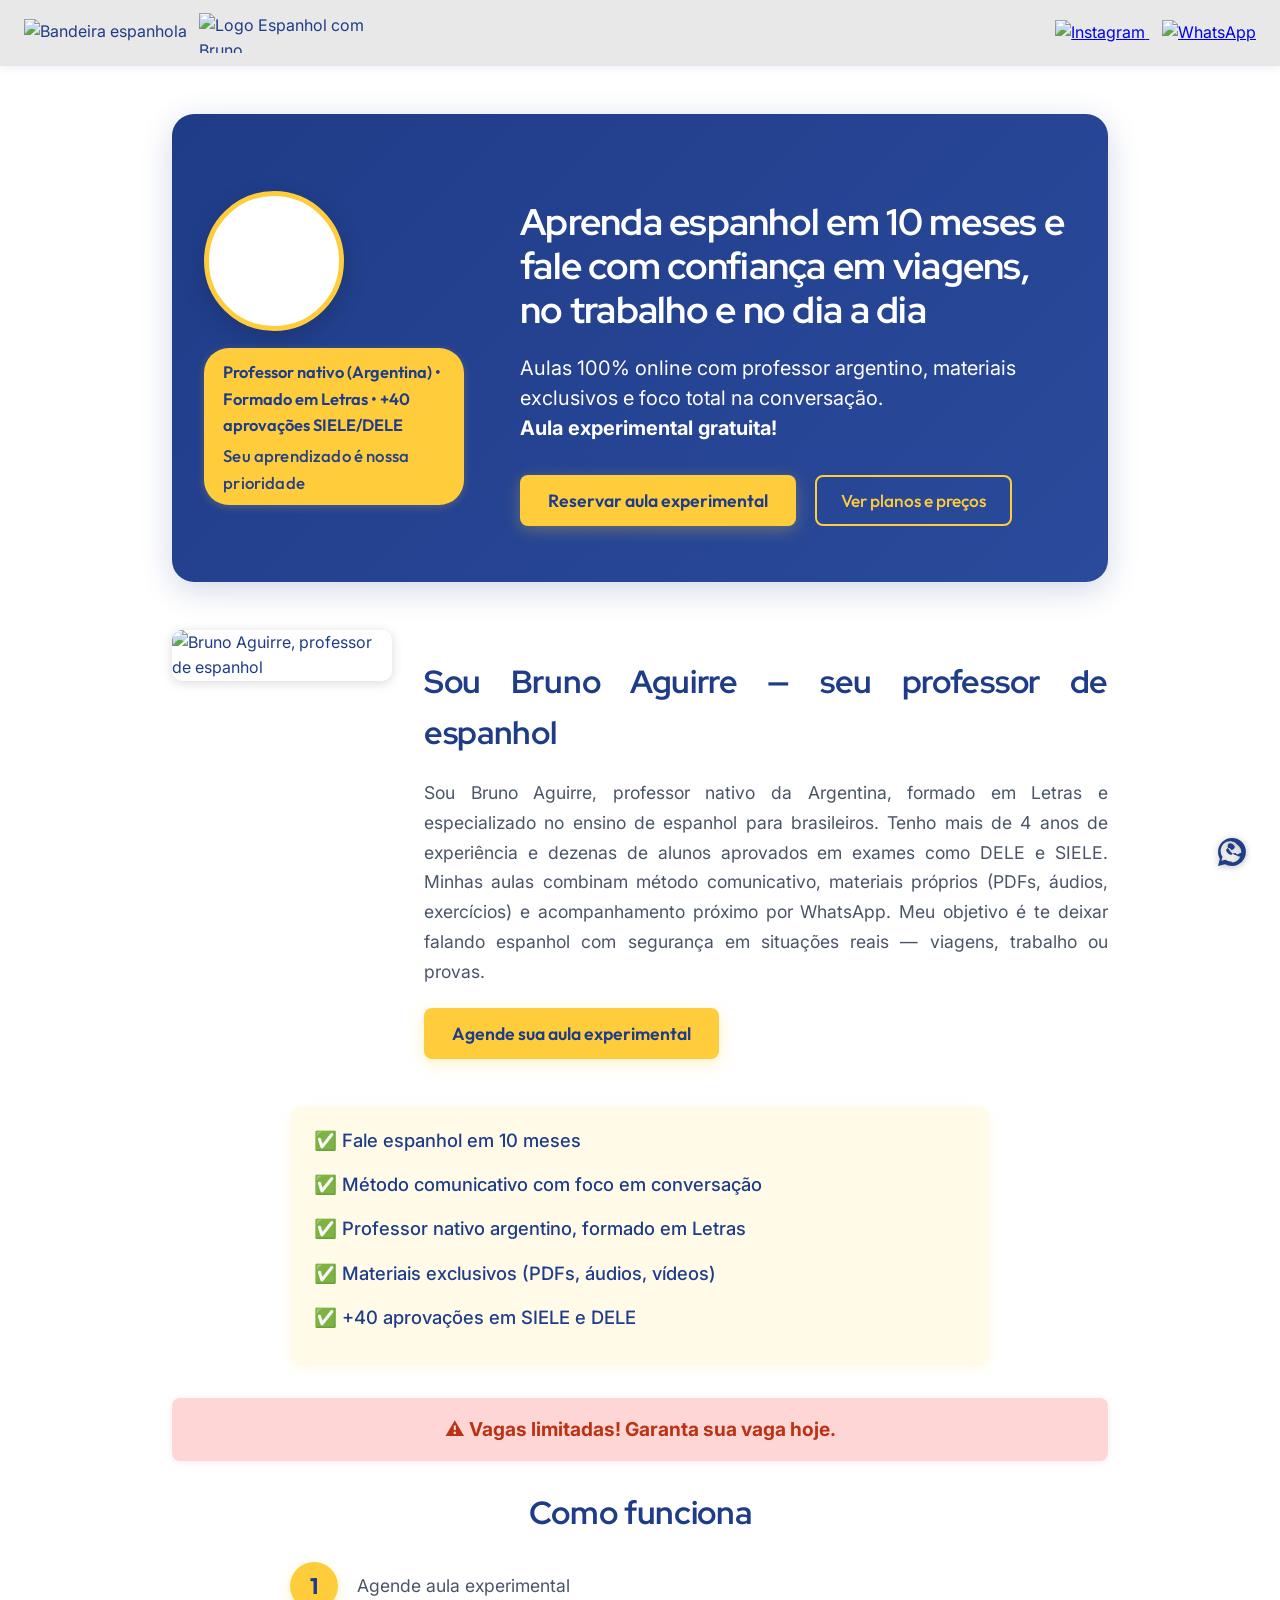
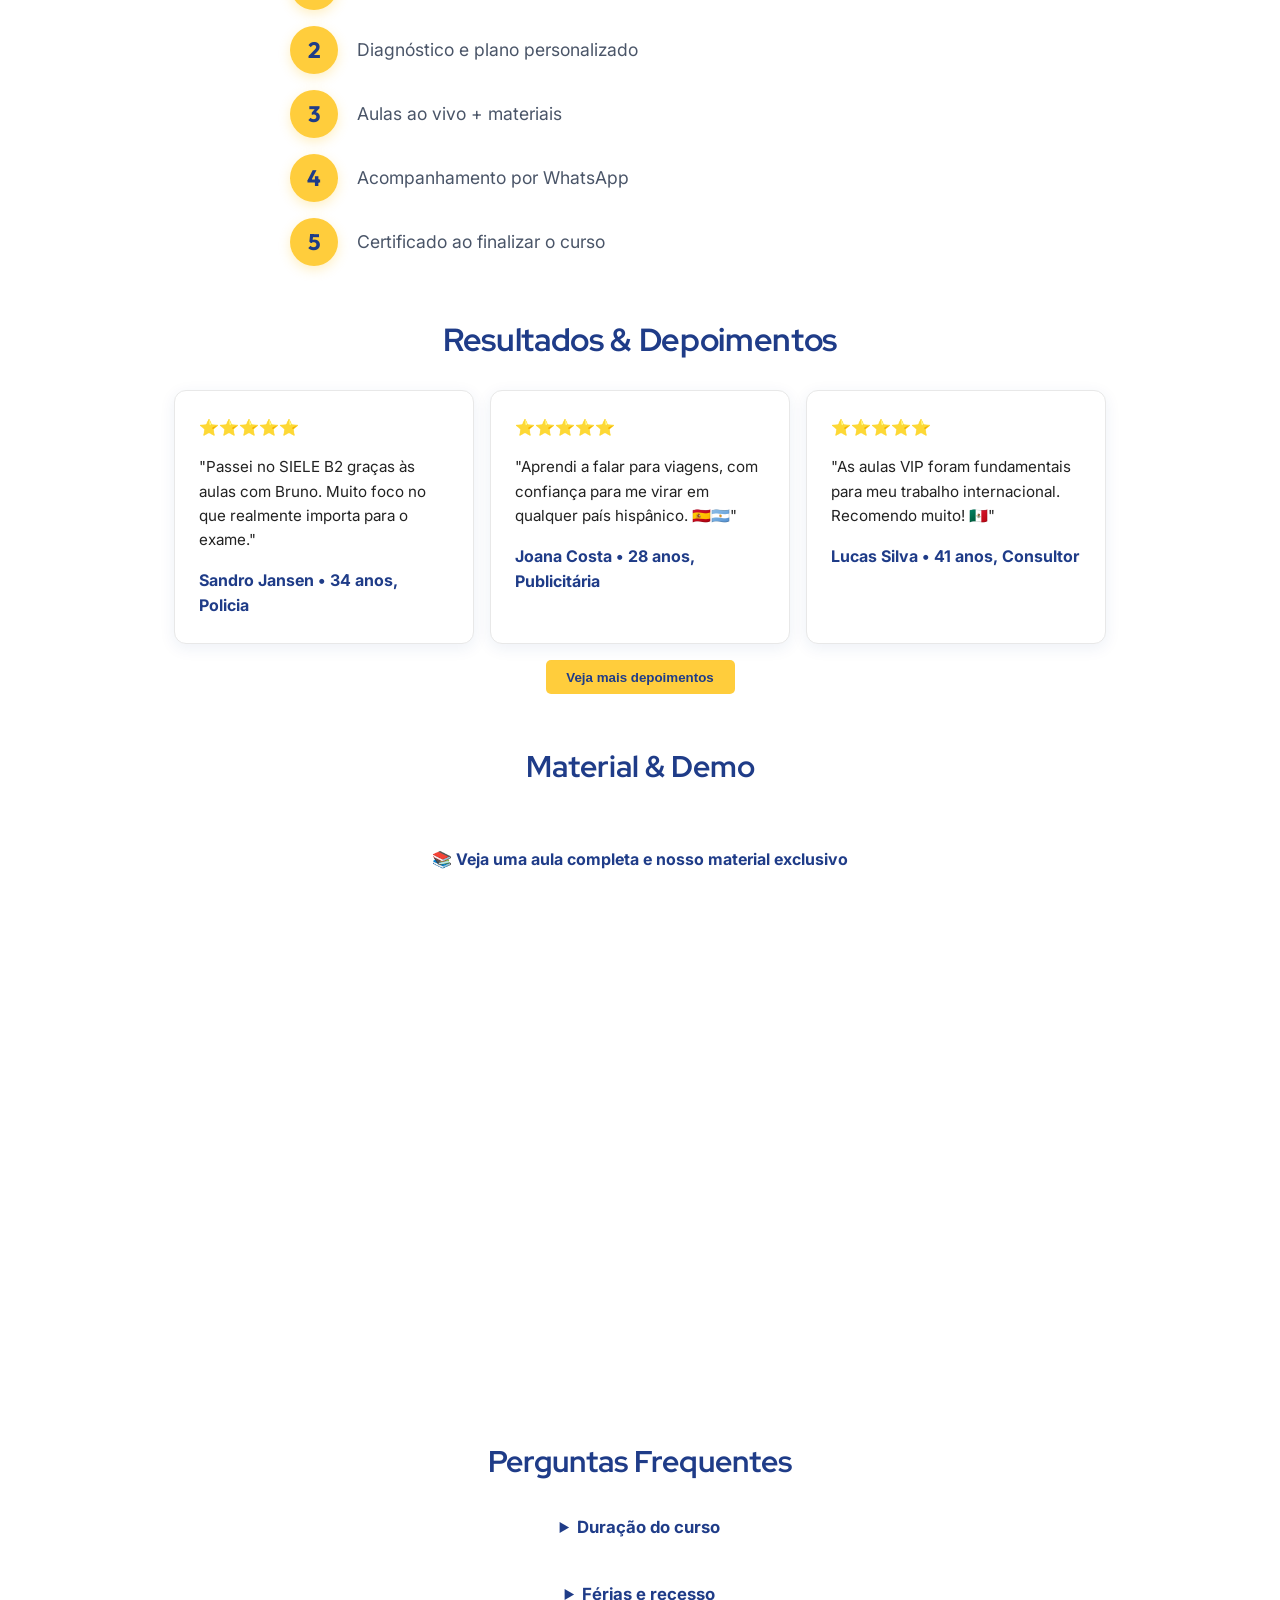
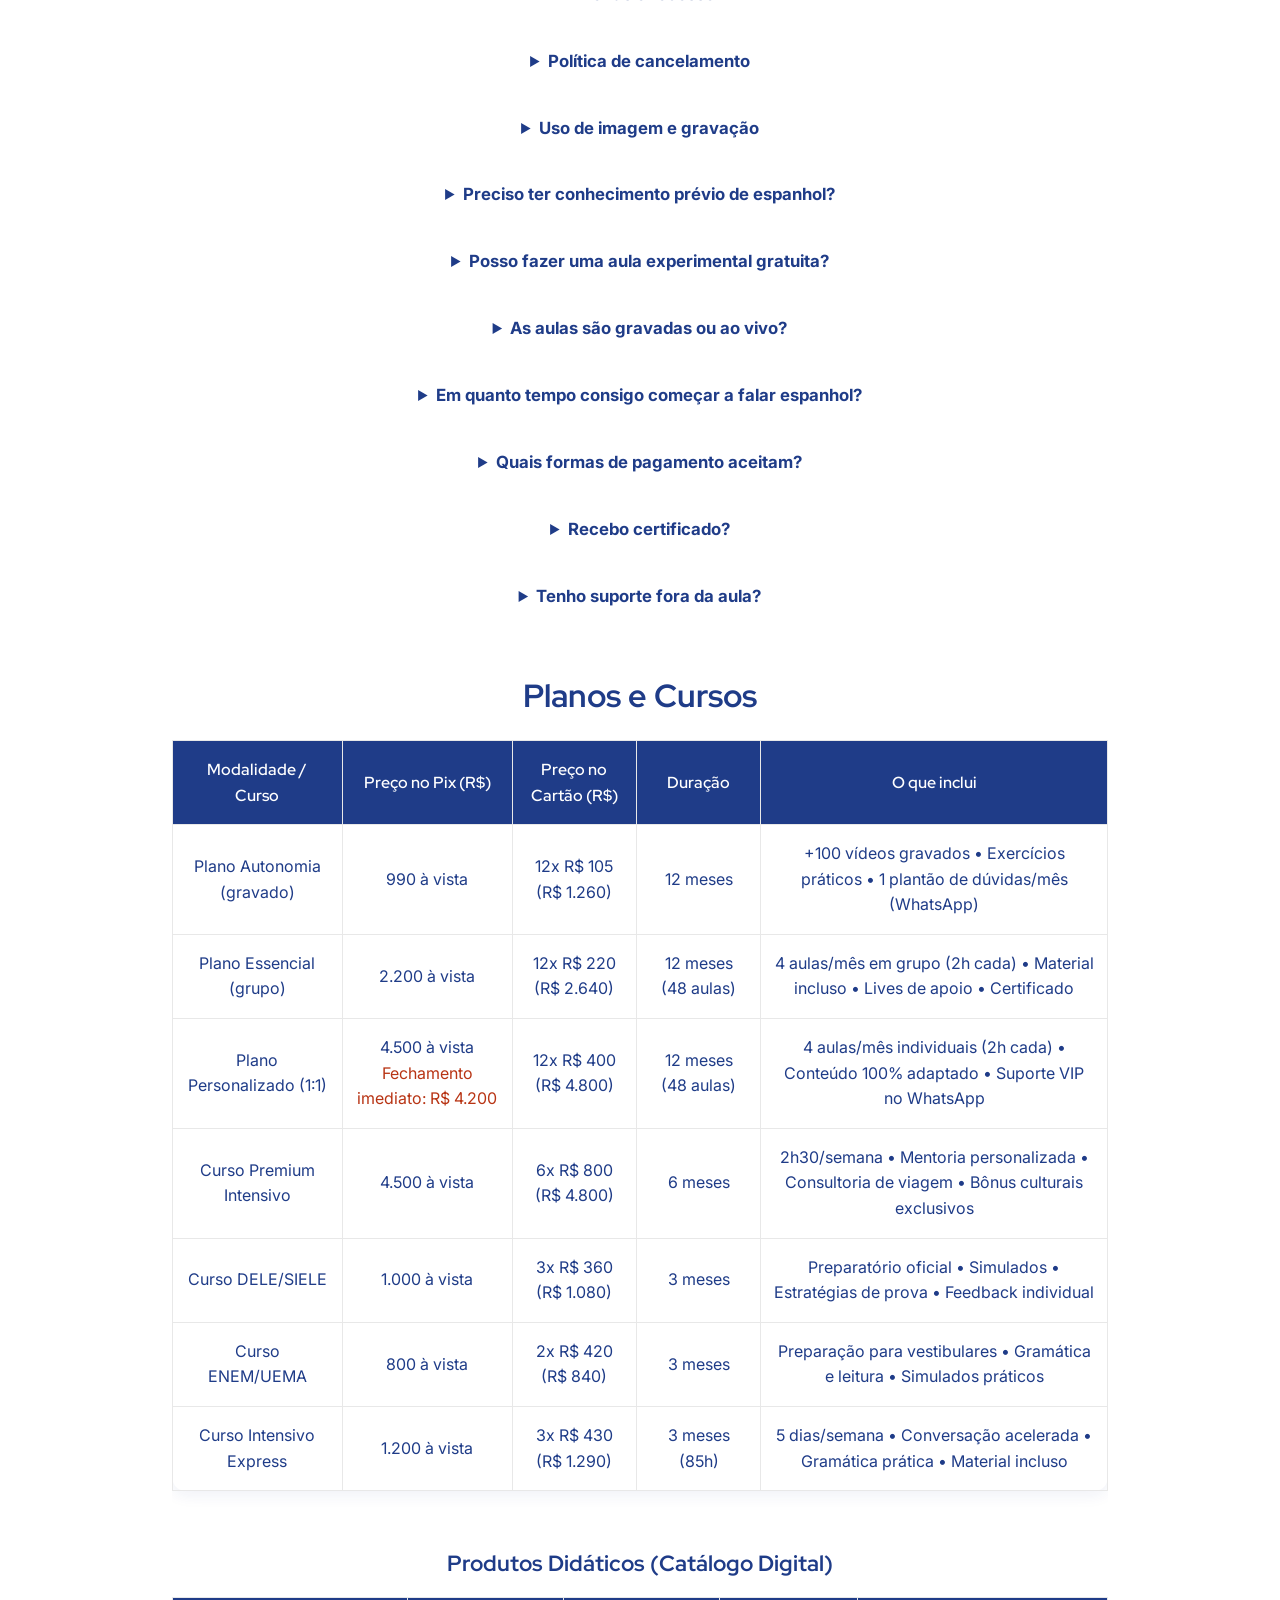
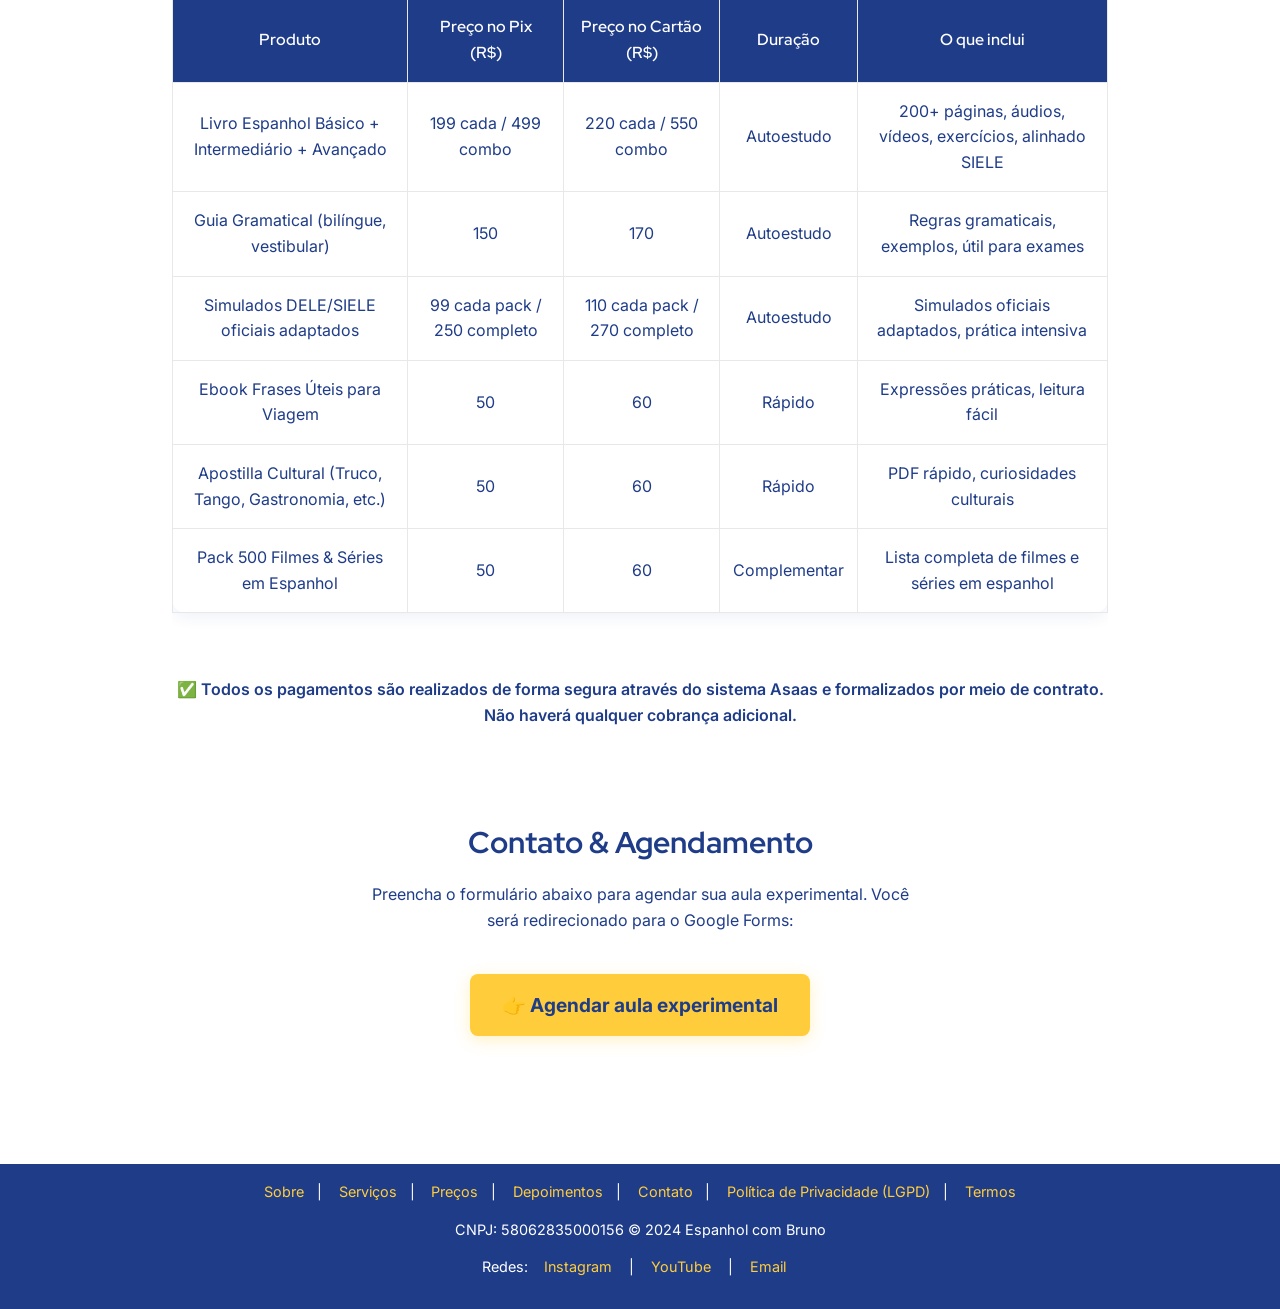
==== Index.html @ cc85b4d6 "Espanhol com Bruno site web" ====
<!DOCTYPE html>
<html lang="pt-BR">
<head>
<meta charset="UTF-8" />
<meta name="viewport" content="width=device-width, initial-scale=1" />
<meta name="description" content="Aulas de espanhol online com professor argentino. Cursos para viagens, trabalho e exames DELE/SIELE. Aula experimental gratuita. Reserve já!" />
<meta name="keywords" content="aulas de espanhol online, curso de espanhol para brasileiros, preparatório SIELE, professor nativo espanhol, aula de conversação espanhol" />
<title>Aulas de Espanhol Online | Espanhol com Bruno — Professor Nativo 🇦🇷</title>

<!-- Fonts: Red Hat Display para títulos, Inter para corpo (similar Avenir), Outfit para destacados -->
<link href="https://fonts.googleapis.com/css2?family=Red+Hat+Display:wght@400;500;600;700&family=Inter:wght@400;500;600;700&family=Outfit:wght@400;500;600;700&display=swap" rel="stylesheet" />

<style>
  /* Variables de colores - Identidad Visual */
  :root {
    --amarelo-dourado: #FFCD3C;
    --azul-profundo: #1F3C88;
    --branco: #FFFFFF;
    --cinza-suave: #E8E8E8;
    --cinza-texto: #4A5568;
  }
  /* Reset y base */
  *, *::before, *::after {
    box-sizing: border-box;
  }
  body {
    margin:0; 
    font-family: 'Inter', -apple-system, BlinkMacSystemFont, sans-serif; 
    background: var(--branco); 
    color: var(--azul-profundo);
    line-height: 1.6; 
    font-size: 16px;
    font-weight: 400;
  }

  header {
    background: var(--cinza-suave);
    display: flex;
    align-items: center;
    padding: 0.8rem 1.5rem;
    position: sticky;
    top: 0;
    z-index: 100;
    box-shadow: 0 2px 8px rgba(31, 60, 136, 0.08);
  }
  header .flag {
    height: 28px;
    margin-right: 0.75rem;
  }
  header .logo-container {
    display: flex;
    align-items: center;
    flex-grow: 1;
  }
  header .logo-image {
    height: 40px;
    width: auto;
    max-width: 200px;
  }
  header .logo-fallback {
    display: flex;
    align-items: center;
  }
  header .logo-text {
    font-family: 'Red Hat Display', sans-serif;
    font-weight: 700;
    font-size: 1.5rem;
    color: var(--azul-profundo);
    margin-left: 0.5rem;
  }
  header .yerba-icon {
    font-size: 1.8rem;
    color: var(--amarelo-dourado);
  }
  header .social-icons a {
    margin-left: 0.8rem;
  }
  header .social-icons .social-icon {
    width: 26px;
    height: 26px;
    vertical-align: middle;
  }

  main {
    max-width: 960px;
    margin: 0 auto;
    padding: 1rem .75rem 3rem;
  }

  /* Hero */
  .hero-flex {
  display: flex;
  align-items: center;
  justify-content: center;
  background: linear-gradient(135deg, #1F3C88 0%, #2A4A9B 100%);
  color: #fff;
  padding: 3.5rem 2rem;
  border-radius: 22px;
  max-width: 1100px;
  margin: 2rem auto 3rem auto;
  box-shadow: 0 8px 32px rgba(31, 60, 136, 0.2);
  gap: 3.5rem;
}
.hero-img {
  display: flex;
  flex-direction: column;
  align-items: flex-start;
  min-width: 180px;
}
.profile-pic {
  width: 140px;
  height: 140px;
  border-radius: 50%;
  border: 5px solid #FFCD3C;
  object-fit: cover;
  background: #fff;
  margin-bottom: 1.1rem;
  box-shadow: 0 8px 24px rgba(0,0,0,0.15);
}
.badge.left-badge {
  align-self: flex-start;
  background: #FFCD3C;
  color: #1F3C88;
  font-family: 'Outfit', sans-serif;
  font-weight: 600;
  padding: 0.7rem 1.2rem 0.5rem 1.2rem;
  border-radius: 25px;
  font-size: 1.03rem;
  margin-top: 0;
  box-shadow: 0 2px 8px rgba(255,205,60,0.22);
  text-align: left;
  min-width: 220px;
  max-width: 260px;
}
.slogan {
  color: #1F3C88;
  font-family: 'Outfit', sans-serif;
  font-size: 1.05rem;
  font-weight: 500;
  margin-top: 0.25em;
  letter-spacing: 0.01em;
  opacity: 0.97;
}
.hero-content {
  flex: 1;
  min-width: 280px;
  max-width: 650px;
  text-align: left;
}
.hero-content h1 {
  font-family: 'Red Hat Display', sans-serif;
  font-weight: 700;
  font-size: 2.3rem;
  margin-bottom: 1.2rem;
  line-height: 1.2;
  letter-spacing: -0.02em;
}
.hero-content p {
  font-family: 'Inter', sans-serif;
  font-size: 1.25rem;
  margin-bottom: 2rem;
  line-height: 1.5;
  font-weight: 400;
}
.hero-buttons {
  display: flex;
  gap: 1.2rem;
  flex-wrap: wrap;
}
@media (max-width: 850px) {
  .hero-flex {
    flex-direction: column;
    padding: 2.2rem 1rem;
    gap: 2rem;
    text-align: center;
  }
  .hero-img {
    align-items: center;
    min-width: 0;
    margin-bottom: 1.2rem;
  }
  .badge.left-badge {
    text-align: center;
    min-width: 0;
    max-width: 100%;
  }
  .hero-content {
    text-align: center;
    max-width: 100%;
  }
  .hero-buttons {
    justify-content: center;
  }
}


  /* Sobre */
 .about-section {
  margin-bottom: 3rem;
}
.about-flex {
  display: flex;
  align-items: flex-start;
  gap: 2rem;
}
.about-image {
  width: 220px;
  border-radius: 10px;
  box-shadow: 0 2px 12px rgba(0,0,0,0.15);
  flex-shrink: 0;
}
.about-text {
  text-align: justify;
  max-width: 700px;
}
.about-text h2 {
  font-family: 'Red Hat Display', sans-serif;
  font-weight: 700;
  font-size: 2rem;
  margin-bottom: 1.2rem;
  color: #1F3C88; /* azul-profundo */
  letter-spacing: -0.01em;
}
.about-text p {
  font-family: 'Inter', sans-serif;
  font-size: 1.1rem;
  color: #4A5568; /* cinza-texto */
  line-height: 1.7;
  margin-bottom: 1.3rem;
}
.btn-primary {
  background: #FFCD3C; /* amarelo-dourado */
  color: #1F3C88;
  border: none;
  padding: 0.875rem 1.75rem;
  font-family: 'Outfit', sans-serif;
  font-weight: 600;
  font-size: 1.1rem;
  border-radius: 8px;
  cursor: pointer;
  transition: all 0.3s ease;
  text-decoration: none;
  display: inline-block;
  box-shadow: 0 4px 16px rgba(255, 205, 60, 0.3);
}
.btn-primary:hover {
  background: #E6B631;
  transform: translateY(-2px);
  box-shadow: 0 6px 20px rgba(255, 205, 60, 0.4);
}

/* Responsive: imagen arriba en móviles */
@media (max-width: 700px) {
  .about-flex {
    flex-direction: column;
    align-items: center;
  }
  .about-image {
    margin-bottom: 1.5rem;
  }
}

  /* Servicios */
  #services {
    margin-bottom: 3rem;
  }
  #services h2 {
    font-family: 'Red Hat Display', sans-serif;
    font-weight: 700;
    font-size: 2rem;
    margin-bottom: 2rem;
    color: var(--azul-profundo);
    text-align: center;
    letter-spacing: -0.01em;
  }

  .cards {
    display: grid;
    grid-template-columns: repeat(auto-fit,minmax(250px,1fr));
    gap: 1.8rem;
  }
  .card {
    background: var(--branco);
    border: 1px solid var(--cinza-suave);
    border-radius: 12px;
    padding: 1.5rem 1.25rem;
    box-shadow: 0 4px 16px rgba(31, 60, 136, 0.08);
    display: flex;
    flex-direction: column;
    justify-content: space-between;
    transition: all 0.3s ease;
  }
  .card:hover {
    transform: translateY(-4px);
    box-shadow: 0 8px 24px rgba(31, 60, 136, 0.12);
  }
  .card h3 {
    margin: 0 0 0.75rem 0;
    font-family: 'Red Hat Display', sans-serif;
    font-weight: 600;
    color: var(--azul-profundo);
    font-size: 1.25rem;
  }
  .card p {
    flex-grow: 1;
    font-family: 'Inter', sans-serif;
    font-size: 1rem;
    color: var(--cinza-texto);
    line-height: 1.6;
  }
  .card .price {
    font-family: 'Outfit', sans-serif;
    font-weight: 700;
    font-size: 1.3rem;
    margin: 1.2rem 0 1rem 0;
    color: var(--amarelo-dourado);
  }
  .card button {
    background: var(--azul-profundo);
    border: none;
    padding: 0.75rem 1rem;
    border-radius: 8px;
    color: var(--branco);
    cursor: pointer;
    font-family: 'Outfit', sans-serif;
    font-weight: 600;
    transition: all 0.3s ease;
  }
  .card button:hover {
    background: #2A4A9B;
    transform: translateY(-2px);
  }

  .card .icon {
    font-size: 3rem;
    margin-bottom: 1rem;
  }

  /* Planos & Preços */
  #prices {
    margin-bottom: 3rem;
  }
  #prices h2 {
    font-family: 'Red Hat Display', sans-serif;
    font-weight: 700;
    font-size: 2rem;
    margin-bottom: 1.5rem;
    color: var(--azul-profundo);
    text-align: center;
    letter-spacing: -0.01em;
  }
  table {
    width: 100%;
    border-collapse: collapse;
    margin-bottom: 1rem;
    text-align: center;
  }
  th, td {
    padding: 1rem 0.8rem;
    border: 1px solid var(--cinza-suave);
  }
  th {
    background-color: var(--azul-profundo);
    color: var(--branco);
    font-family: 'Red Hat Display', sans-serif;
    font-weight: 600;
  }
  .price-cta {
    background: var(--amarelo-dourado);
    color: var(--azul-profundo);
    border-radius: 8px;
    padding: 0.6rem 1.2rem;
    cursor: pointer;
    font-family: 'Outfit', sans-serif;
    font-weight: 600;
    transition: all 0.3s ease;
    border: none;
  }
  .price-cta:hover {
    background: #E6B631;
    transform: translateY(-2px);
  }
  .promo {
    margin-top: -1rem;
    color: #b83414;
    font-weight: 700;
    font-size: 1.1rem;
    text-align: center;
  }

  /* Processo */
  #process {
    margin-bottom: 3rem;
  }
  #process h2 {
    font-family: 'Red Hat Display', sans-serif;
    font-weight: 700;
    font-size: 2rem;
    margin-bottom: 1.5rem;
    color: var(--azul-profundo);
    text-align: center;
    letter-spacing: -0.01em;
  }
  .process-step {
    display: flex;
    align-items: center;
    max-width: 700px;
    margin: 1rem auto;
  }
  .process-step .icon {
    background: var(--amarelo-dourado);
    color: var(--azul-profundo);
    border-radius: 50%;
    width: 48px;
    height: 48px;
    font-family: 'Outfit', sans-serif;
    font-weight: 700;
    display: flex;
    justify-content: center;
    align-items: center;
    font-size: 1.4rem;
    margin-right: 1.2rem;
    box-shadow: 0 4px 12px rgba(255, 205, 60, 0.3);
  }
  .process-step p {
    font-family: 'Inter', sans-serif;
    font-size: 1.1rem;
    margin: 0;
    color: var(--cinza-texto);
    line-height: 1.6;
  }

  /* Depoimentos */
  #testimonials {
    margin-bottom: 3rem;
  }
  #testimonials h2 {
    font-family: 'Red Hat Display', sans-serif;
    font-weight: 700;
    font-size: 2rem;
    margin-bottom: 1.5rem;
    color: var(--azul-profundo);
    text-align: center;
    letter-spacing: -0.01em;
  }
  .testimonials-list {
    display: flex;
    flex-wrap: wrap;
    justify-content: center;
    gap: 16px;
  }
  .testimonial-card {
    background: var(--branco);
    border: 1px solid var(--cinza-suave);
    max-width: 300px;
    padding: 1.5rem;
    border-radius: 12px;
    box-shadow: 0 4px 16px rgba(31, 60, 136, 0.08);
    transition: all 0.3s ease;
  }
  .testimonial-card:hover {
    transform: translateY(-4px);
    box-shadow: 0 8px 24px rgba(31, 60, 136, 0.12);
  }
  .testimonial-card img {
    width: 60px;
    height: 60px;
    border-radius: 50%;
    object-fit: cover;
    margin-bottom: 0.6rem;
  }
  .testimonial-card p {
    font-size: 0.95rem;
    color: #222;
  }
  .testimonial-card .name {
    margin-top: 0.6rem;
    font-weight: 700;
    font-size: 1rem;
    color: var(--azul);
  }
  .testimonial-cta {
    text-align: center;
    margin-top: 1rem;
  }
  .testimonial-cta button {
    background: var(--amarelo-dourado);
    color: var(--azul);
    font-weight: 700;
    padding: 0.6rem 1.3rem;
    border: none;
    border-radius: 5px;
    cursor: pointer;
    
  }
  .testimonial-cta button:hover {
    background: rgba(255, 205, 60, 0.3);
  
  }

  /* Material & Demo */
  #material {
    margin-bottom: 3rem;
    text-align: center;
  }
  #material h2 {
    font-family: 'Red Hat Display', sans-serif;
    font-size: 1.9rem;
    margin-bottom: 1rem;
    color: var(--azul);
  }
  #material a {
    display: inline-block;
    margin-top: 0.5rem;
    color: var(--amarelo);
    font-weight: 700;
    text-decoration: none;
  }
  #material a:hover {
    text-decoration: underline;
  }

  /* FAQ */
  #faq {
    margin-bottom: 3rem;
  }
  #faq h2 {
    font-family: 'Red Hat Display', sans-serif;
    font-size: 1.9rem;
    margin-bottom: 1rem;
    color: var(--azul);
    text-align: center;
  }
  #faq details {
    margin-bottom: 1rem;
    border: 1px solid var(--cinza);
    padding: 0.75rem 1rem;
    border-radius: 5px;
    background: var(--branco);
  }
  #faq summary {
    font-weight: 700;
    cursor: pointer;
    font-size: 1.05rem;
  }
  #faq p {
    margin-top: 0.5rem;
  }

  /* Contato */
  #contact {
    max-width: 600px;
    margin: 0 auto 4rem;
    padding: 1rem;
    border: 1px solid var(--cinza);
    border-radius: 10px;
    background: var(--cinza);
  }
  #contact h2 {
    font-family: 'Red Hat Display', sans-serif;
    font-size: 1.9rem;
    margin-bottom: 1rem;
    color: var(--azul);
    text-align: center;
  }
  #contact form {
    display: flex;
    flex-direction: column;
  }
  #contact label {
    margin: 0.5rem 0 0.2rem;
    font-weight: 600;
  }
  #contact input, #contact select, #contact textarea {
    padding: 0.5rem;
    border-radius: 5px;
    border: 1px solid #999;
    font-size: 1rem;
  }
  #contact textarea {
    resize: vertical;
  }
  #contact button {
    margin: 1.2rem 0 0;
    background: var(--amarelo);
    color: var(--azul);
    border: none;
    padding: 0.75rem;
    font-weight: 700;
    font-size: 1.1rem;
    border-radius: 6px;
    cursor: pointer;
    transition: background 0.3s ease;
  }
  #contact button:hover {
    background: #e6b631;
  }
  /* Checkbox LGPD */
  .lgpd-consent {
    margin-top: 0.7rem;
    font-size: 0.85rem;
  }
  .lgpd-consent input {
    margin-right: 0.5rem;
  }
.btn-secondary {
  border-width: 2.5px;
  font-size: 1.08rem;
  background: transparent;
  border: 2px solid var(--amarelo-dourado);
  color: var(--amarelo-dourado);
  padding: 0.75rem 1.5rem;
  font-family: 'Outfit', sans-serif;
  font-weight: 500;
  border-radius: 8px;
  cursor: pointer;
  transition: all 0.3s ease;
  text-decoration: none;
  display: inline-block;
  box-shadow: none;
}

.btn-secondary:hover,
.btn-secondary:focus {
  background: var(--amarelo-dourado);
  color: var(--azul-profundo);
  transform: translateY(-2px);
}
  /* Footer */
  footer {
    background: var(--azul-profundo);
    color: var(--branco);
    padding: 1rem;
    text-align: center;
    font-size: 0.9rem;
  }
  footer a {
    color: var(--amarelo-dourado);
    margin: 0 0.8rem;
    text-decoration: none;
  }
  footer a:hover {
    text-decoration: underline;
  }

  /* WhatsApp flotante */
  .whatsapp-float {
    position: fixed;
    bottom: 20px;
    right: 20px;
    background: var(--amarelo);
    color: var(--azul);
    border-radius: 50%;
    width: 56px;
    height: 56px;
    display: flex;
    justify-content: center;
    align-items: center;
    font-size: 28px;
    filter: drop-shadow(0 1px 3px rgba(0,0,0,0.3));
    z-index: 999;
    cursor: pointer;
    transition: background 0.3s ease;
  }
  .whatsapp-float:hover {
    background: #e6b631;
  }

  /* Modal para precios */
  .modal-overlay {
    position: fixed;
    top:0; left:0;
    width: 100vw;
    height: 100vh;
    background: rgba(0,0,0,0.6);
    display: none;
    justify-content: center;
    align-items: center;
    z-index: 1000;
  }
  .modal {
    background: var(--branco);
    padding: 1.75rem 2rem;
    border-radius: 10px;
    max-width: 480px;
    max-height: 90vh;
    overflow-y: auto;
    box-shadow: 0 3px 15px rgba(0,0,0,0.3);
  }
  .modal h3 {
    margin-top: 0;
    color: var(--azul);
    font-family: 'Red Hat Display', sans-serif;
  }
  .modal table {
    margin-top: 1rem;
    width: 100%;
  }
  .modal-close {
    background: var(--azul);
    color: var(--branco);
    border: none;
    padding: 0.4rem 1rem;
    cursor: pointer;
    border-radius: 6px;
    font-weight: 600;
    margin-top: 1rem;
    float: right;
  }

  /* Responsive */
  @media (max-width: 768px) {
    .hero h1 {
      font-size: 1.8rem;
    }
    .hero p {
      font-size: 1rem;
    }
    .btn-primary, .btn-secondary {
      display: block;
      margin: 0.5rem auto;
      text-align: center;
    }
    header {
      flex-direction: column;
      text-align: center;
      padding: 1rem;
    }
    header .social-icons {
      margin-top: 0.5rem;
    }
  }

  @media (max-width: 600px) {
    .hero h1 {
      font-size: 1.7rem;
    }
    .cards {
      grid-template-columns: 1fr;
    }
    .process-step {
      flex-direction: column;
      align-items: flex-start;
    }
    .process-step .icon {
      margin-bottom: 0.4rem;
    }
  }
  .benefits {
  background: #FFFBE8;
  padding: 1.2rem 1.5rem;
  border-radius: 12px;
  margin: 2rem auto 2rem auto;
  max-width: 700px;
  box-shadow: 0 2px 12px rgba(255,205,60,0.13);
}
.benefits ul {
  list-style: none;
  padding: 0;
  margin: 0;
  font-size: 1.15rem;
  color: #1F3C88;
}
.benefits li {
  margin-bottom: 0.8em;
  font-weight: 500;
}
.promo-banner {
  background: #ffd6d6;
  color: #b83414;
  font-weight: bold;
  font-size: 1.2rem;
  border-radius: 8px;
  padding: 1rem 1.5rem;
  margin: 1.5rem 0;
  text-align: center;
  box-shadow: 0 2px 8px rgba(255,0,0,0.08);
}
</style>
</head>

<body>
<header>
  <img src="https://upload.wikimedia.org/wikipedia/en/9/9a/Flag_of_Spain.svg" alt="Bandeira espanhola" class="flag" />
  <div class="logo-container">
    <!-- LOGO CORREGIDO: sin onerror -->
    <img src="https://i.ibb.co/LXcZWm0K/2-removebg-preview-1.png" alt="Logo Espanhol com Bruno" class="logo-image" />
    <div class="logo-fallback" style="display: none;">
      <span class="yerba-icon">🧉</span>
      <div class="logo-text">Espanhol com Bruno</div>
    </div>
  </div>
  <nav class="social-icons" aria-label="Redes sociais">
    <a href="https://www.instagram.com/espanol.bruno" target="_blank" rel="noopener">
      <img src="https://cdn-icons-png.flaticon.com/512/174/174855.png" alt="Instagram" class="social-icon" />
    </a>
    <a href="https://wa.me/98986070648" target="_blank" rel="noopener">
      <img src="https://cdn-icons-png.flaticon.com/512/124/124034.png" alt="WhatsApp" class="social-icon" />
    </a>
  </nav>
</header>

  <main>
 <section class="hero-flex">
  <div class="hero-img">
    <img src="https://i.ibb.co/fYhQkTQ1/Dise-o-sin-t-tulo-1-1.png" alt="Professor argentino" class="profile-pic" />
    <div class="badge left-badge">
      Professor nativo (Argentina) • Formado em Letras • +40 aprovações SIELE/DELE
      <div class="slogan">Seu aprendizado é nossa prioridade</div>
    </div>
  </div>
  <div class="hero-content">
    <h1>Aprenda espanhol em 10 meses e fale com confiança em viagens, no trabalho e no dia a dia</h1>
    <p>Aulas 100% online com professor argentino, materiais exclusivos e foco total na conversação.<br><strong>Aula experimental gratuita!</strong></p>
    <div class="hero-buttons">
      <button class="btn-primary" onclick="location.href='#contact'">Reservar aula experimental</button>
      <button class="btn-secondary" onclick="location.href='#prices'">Ver planos e preços</button>
    </div>
  </div>
</section>

<section id="about" class="about-section">
  <div class="about-flex">
    <img src="https://i.ibb.co/vChSVySk/SNOW-20240229-123018-933.jpg" alt="Bruno Aguirre, professor de espanhol" class="about-image" />
    <div class="about-text">
      <h2>Sou Bruno Aguirre — seu professor de espanhol</h2>
      <p>
        Sou Bruno Aguirre, professor nativo da Argentina, formado em Letras e especializado no ensino de espanhol para brasileiros. Tenho mais de 4 anos de experiência e dezenas de alunos aprovados em exames como DELE e SIELE. Minhas aulas combinam método comunicativo, materiais próprios (PDFs, áudios, exercícios) e acompanhamento próximo por WhatsApp. Meu objetivo é te deixar falando espanhol com segurança em situações reais — viagens, trabalho ou provas.
      </p>
      <button class="btn-primary" onclick="location.href='#contact'">Agende sua aula experimental</button>
    </div>
  </div>
</section>

<section class="benefits">
  <ul>
    <li>✅ Fale espanhol em 10 meses</li>
    <li>✅ Método comunicativo com foco em conversação</li>
    <li>✅ Professor nativo argentino, formado em Letras</li>
    <li>✅ Materiais exclusivos (PDFs, áudios, vídeos)</li>
    <li>✅ +40 aprovações em SIELE e DELE</li>
  </ul>
</section>
<div class="promo-banner">
  ⚠️ Vagas limitadas! Garanta sua vaga hoje.
</div>
  

    <section id="process" aria-labelledby="process-title">
      <h2 id="process-title">Como funciona</h2>
      <div class="process-step"><div class="icon" aria-hidden="true">1</div><p>Agende aula experimental</p></div>
      <div class="process-step"><div class="icon" aria-hidden="true">2</div><p>Diagnóstico e plano personalizado</p></div>
      <div class="process-step"><div class="icon" aria-hidden="true">3</div><p>Aulas ao vivo + materiais</p></div>
      <div class="process-step"><div class="icon" aria-hidden="true">4</div><p>Acompanhamento por WhatsApp</p></div>
      <div class="process-step"><div class="icon" aria-hidden="true">5</div><p>Certificado ao finalizar o curso</p></div>
    </section>

    <section id="testimonials" aria-labelledby="testimonials-title">
      <h2 id="testimonials-title">Resultados & Depoimentos</h2>
      <div class="testimonials-list">
        <article class="testimonial-card" role="region" aria-label="Depoimento de Sandro Jansen">
          <img src="https://randomuser.me/api/portraits/men/45.jpg" alt="Foto de Sandro Jansen" onerror="this.style.display='none';" />
          <div style="color: #FFD700; margin-bottom: 0.5rem;">⭐⭐⭐⭐⭐</div>
          <p>"Passei no SIELE B2 graças às aulas com Bruno. Muito foco no que realmente importa para o exame."</p>
          <div class="name">Sandro Jansen • 34 anos, Policia</div>
        </article>
        <article class="testimonial-card" role="region" aria-label="Depoimento de Joana Costa">
          <img src="https://randomuser.me/api/portraits/women/55.jpg" alt="Foto de Joana Costa" onerror="this.style.display='none';" />
          <div style="color: #FFD700; margin-bottom: 0.5rem;">⭐⭐⭐⭐⭐</div>
          <p>"Aprendi a falar para viagens, com confiança para me virar em qualquer país hispânico. 🇪🇸🇦🇷"</p>
          <div class="name">Joana Costa • 28 anos, Publicitária</div>
        </article>
        <article class="testimonial-card" role="region" aria-label="Depoimento de Lucas Silva">
          <img src="https://randomuser.me/api/portraits/men/72.jpg" alt="Foto de Lucas Silva" onerror="this.style.display='none';" />
          <div style="color: #FFD700; margin-bottom: 0.5rem;">⭐⭐⭐⭐⭐</div>
          <p>"As aulas VIP foram fundamentais para meu trabalho internacional. Recomendo muito! 🇲🇽"</p>
          <div class="name">Lucas Silva • 41 anos, Consultor</div>
        </article>
      </div>
      <div class="testimonial-cta">
      <button onclick="window.open('https://www.instagram.com/stories/highlights/18427523725017133/', '_blank')">
  Veja mais depoimentos
</button>
      </div>
    </section>

    <section id="material" aria-labelledby="material-title">
      <h2 id="material-title">Material & Demo</h2>
      <div style="background: var(--cinza); padding: 1rem; border-radius: 8px; margin: 1rem 0; display: inline-block;">
        <a href="https://www.flipbookpdf.net/web/site/a26362bd20009a4a7e08450fec57f21b150b0d9b202509.pdf.html#page/1" style="color: var(--azul); font-weight: 700; text-decoration: none;">
          📚 Veja uma aula completa e nosso material exclusivo
        </a>
      </div>
      <div class="demo-flipbook">
  <iframe 
    src="https://www.flipbookpdf.net/web/site/a26362bd20009a4a7e08450fec57f21b150b0d9b202509.pdf.html"
    width="100%" 
    height="500" 
    frameborder="0" 
    allowfullscreen>
  </iframe>
</div>

    <section id="faq" aria-labelledby="faq-title">
      <h2 id="faq-title">Perguntas Frequentes</h2>
      <details>
        <summary>Duração do curso</summary>
        <p>Cada nível (A1→A2, B1→B2, etc.) tem cerca de 85 horas-aula; ritmo comum: 2h/semana → cerca de 10 meses por nível.</p>
      </details>
      <details>
        <summary>Férias e recesso</summary>
        <p>Sem aulas de 10/12 a 16/01 e recesso na segunda semana de julho.</p>
      </details>
      <details>
        <summary>Política de cancelamento</summary>
        <p>Avise com 24h para reprogramar; faltas sem aviso contam como aula dada.</p>
      </details>
      <details>
        <summary>Uso de imagem e gravação</summary>
        <p>Não gravamos aulas sem seu consentimento; caso autorizem, pedimos autorização prévia.</p>
      </details>
        <details>
    <summary>Preciso ter conhecimento prévio de espanhol?</summary>
    <p>Não! As aulas começam do nível zero, mas se você já tiver algum conhecimento, fazemos um diagnóstico e adaptamos o plano para você.</p>
  </details>
  <details>
    <summary>Posso fazer uma aula experimental gratuita?</summary>
    <p>Sim! Você pode agendar sua primeira aula sem custo para conhecer a metodologia e já praticar comigo.</p>
  </details>
  <details>
    <summary>As aulas são gravadas ou ao vivo?</summary>
    <p>São 100% ao vivo, pela internet (Zoom ou Google Meet). Também forneço materiais em PDF, áudios e exercícios para revisar fora das aulas.</p>
  </details>
  <details>
    <summary>Em quanto tempo consigo começar a falar espanhol?</summary>
    <p>Meus alunos normalmente já conseguem se comunicar em situações simples (viagem, apresentações básicas) entre 2 e 3 meses de aula.</p>
  </details>
  <details>
    <summary>Quais formas de pagamento aceitam?</summary>
    <p>Você pode pagar via cartão de crédito, boleto ou PIX (pelo sistema seguro da Asaas).</p>
  </details>
  <details>
    <summary>Recebo certificado?</summary>
    <p>Sim, ofereço certificado digital de conclusão validado pelo MEC, válido como horas complementares em faculdades.</p>
  </details>
  <details>
    <summary>Tenho suporte fora da aula?</summary>
    <p>Sim! Você pode tirar dúvidas rápidas diretamente comigo via WhatsApp.</p>
  </details>
    </section>

     <section id="planos-cursos" style="margin-bottom:3rem;">
  <h2 style="text-align:center;font-family:'Red Hat Display',sans-serif;font-size:2rem;color:#1F3C88;margin-bottom:1.2rem;">
    Planos e Cursos
  </h2>
  <div style="overflow-x:auto;">
    <table style="width:100%;border-collapse:collapse;background:#fff;border-radius:14px;box-shadow:0 4px 16px rgba(31,60,136,0.07);margin-bottom:2rem;">
      <thead style="background:#1F3C88;color:#fff;">
        <tr>
          <th style="padding:1rem;">Modalidade / Curso</th>
          <th style="padding:1rem;">Preço no Pix (R$)</th>
          <th style="padding:1rem;">Preço no Cartão (R$)</th>
          <th style="padding:1rem;">Duração</th>
          <th style="padding:1rem;">O que inclui</th>
        </tr>
      </thead>
      <tbody>
        <tr>
          <td>Plano Autonomia (gravado)</td>
          <td>990 à vista</td>
          <td>12x R$ 105 (R$ 1.260)</td>
          <td>12 meses</td>
          <td>+100 vídeos gravados • Exercícios práticos • 1 plantão de dúvidas/mês (WhatsApp)</td>
        </tr>
        <tr>
          <td>Plano Essencial (grupo)</td>
          <td>2.200 à vista</td>
          <td>12x R$ 220 (R$ 2.640)</td>
          <td>12 meses (48 aulas)</td>
          <td>4 aulas/mês em grupo (2h cada) • Material incluso • Lives de apoio • Certificado</td>
        </tr>
        <tr>
          <td>Plano Personalizado (1:1)</td>
          <td>4.500 à vista<br><span style="color:#b83414;">Fechamento imediato: R$ 4.200</span></td>
          <td>12x R$ 400 (R$ 4.800)</td>
          <td>12 meses (48 aulas)</td>
          <td>4 aulas/mês individuais (2h cada) • Conteúdo 100% adaptado • Suporte VIP no WhatsApp</td>
        </tr>
        <tr>
          <td>Curso Premium Intensivo</td>
          <td>4.500 à vista</td>
          <td>6x R$ 800 (R$ 4.800)</td>
          <td>6 meses</td>
          <td>2h30/semana • Mentoria personalizada • Consultoria de viagem • Bônus culturais exclusivos</td>
        </tr>
        <tr>
          <td>Curso DELE/SIELE</td>
          <td>1.000 à vista</td>
          <td>3x R$ 360 (R$ 1.080)</td>
          <td>3 meses</td>
          <td>Preparatório oficial • Simulados • Estratégias de prova • Feedback individual</td>
        </tr>
        <tr>
          <td>Curso ENEM/UEMA</td>
          <td>800 à vista</td>
          <td>2x R$ 420 (R$ 840)</td>
          <td>3 meses</td>
          <td>Preparação para vestibulares • Gramática e leitura • Simulados práticos</td>
        </tr>
        <tr>
          <td>Curso Intensivo Express</td>
          <td>1.200 à vista</td>
          <td>3x R$ 430 (R$ 1.290)</td>
          <td>3 meses (85h)</td>
          <td>5 dias/semana • Conversação acelerada • Gramática prática • Material incluso</td>
        </tr>
      </tbody>
    </table>
  </div>

  <h3 style="font-family:'Red Hat Display',sans-serif;font-size:1.4rem;color:#1F3C88;margin-bottom:1rem;text-align:center;">
    Produtos Didáticos (Catálogo Digital)
  </h3>
  <div style="overflow-x:auto;">
    <table style="width:100%;border-collapse:collapse;background:#fff;border-radius:14px;box-shadow:0 4px 16px rgba(31,60,136,0.07);">
      <thead style="background:#1F3C88;color:#fff;">
        <tr>
          <th style="padding:1rem;">Produto</th>
          <th style="padding:1rem;">Preço no Pix (R$)</th>
          <th style="padding:1rem;">Preço no Cartão (R$)</th>
          <th style="padding:1rem;">Duração</th>
          <th style="padding:1rem;">O que inclui</th>
        </tr>
      </thead>
      <tbody>
        <tr>
          <td>Livro Espanhol Básico + Intermediário + Avançado</td>
          <td>199 cada / 499 combo</td>
          <td>220 cada / 550 combo</td>
          <td>Autoestudo</td>
          <td>200+ páginas, áudios, vídeos, exercícios, alinhado SIELE</td>
        </tr>
        <tr>
          <td>Guia Gramatical (bilíngue, vestibular)</td>
          <td>150</td>
          <td>170</td>
          <td>Autoestudo</td>
          <td>Regras gramaticais, exemplos, útil para exames</td>
        </tr>
        <tr>
          <td>Simulados DELE/SIELE oficiais adaptados</td>
          <td>99 cada pack / 250 completo</td>
          <td>110 cada pack / 270 completo</td>
          <td>Autoestudo</td>
          <td>Simulados oficiais adaptados, prática intensiva</td>
        </tr>
        <tr>
          <td>Ebook Frases Úteis para Viagem</td>
          <td>50</td>
          <td>60</td>
          <td>Rápido</td>
          <td>Expressões práticas, leitura fácil</td>
        </tr>
        <tr>
          <td>Apostilla Cultural (Truco, Tango, Gastronomia, etc.)</td>
          <td>50</td>
          <td>60</td>
          <td>Rápido</td>
          <td>PDF rápido, curiosidades culturais</td>
        </tr>
        <tr>
          <td>Pack 500 Filmes & Séries em Espanhol</td>
          <td>50</td>
          <td>60</td>
          <td>Complementar</td>
          <td>Lista completa de filmes e séries em espanhol</td>
        </tr>
      </tbody>
    </table>
  </div>
</section>
      <div style="text-align: center; margin-top: 1rem; color: var(--azul); font-weight: 600;">
        ✅ Todos os pagamentos são realizados de forma segura através do sistema Asaas e formalizados por meio de contrato. Não haverá qualquer cobrança adicional.
      </div>
    </section>

   <section id="contact" aria-labelledby="contact-title">
  <h2 id="contact-title">Contato & Agendamento</h2>
  <div style="max-width:600px;margin:0 auto;text-align:center;">
    <p>Preencha o formulário abaixo para agendar sua aula experimental. Você será redirecionado para o Google Forms:</p>
    <a href="https://docs.google.com/forms/d/e/1FAIpQLSd4casXEppQRS6pHih8AjZGqTAKcHvMWAxSVI7QBt0UKMfVvA/viewform?usp=dialog" 
       target="_blank" rel="noopener" 
       style="display:inline-block;background:#FFCD3C;color:#1F3C88;font-weight:700;padding:1rem 2rem;border-radius:8px;text-decoration:none;font-size:1.2rem;box-shadow:0 4px 16px rgba(255,205,60,0.3);margin-top:1.5rem;">
      👉 Agendar aula experimental
    </a>
  </div>
</section>
  </main>

  <!-- Footer -->
  <footer>
    <nav aria-label="Links do rodapé">
      <a href="#about">Sobre</a>|
      <a href="#services">Serviços</a>|
      <a href="#prices">Preços</a>|
      <a href="#testimonials">Depoimentos</a>|
      <a href="#contact">Contato</a>|
      <a href="#">Política de Privacidade (LGPD)</a>|
      <a href="#">Termos</a>
    </nav>
    <p>CNPJ: 58062835000156 © 2024 Espanhol com Bruno</p>
    <p>
      Redes: 
      <a href="https://www.instagram.com/espanol.bruno" target="_blank" rel="noopener">Instagram</a> | 
      <a href="https://www.youtube.com/@EspanholcomBrunoYT" target="_blank" rel="noopener">YouTube</a> | 
      <a href="mailto:brunoensaoluis@gmail.com">Email</a>
    </p>
  </footer>

  <!-- WhatsApp flotante -->
  <a href="https://wa.me/98986070648" target="_blank" rel="noopener" class="whatsapp-float" aria-label="Chat WhatsApp">
    <svg xmlns="http://www.w3.org/2000/svg" fill="currentColor" viewBox="0 0 24 24" width="28" height="28">
      <path d="M20.52 3.486A11.942 11.942 0 0012.03 0c-6.627 0-12 5.373-12 12 0 2.12.554 4.096 1.606 5.841L0 24l5.957-1.555a11.953 11.953 0 005.927 1.547c6.627 0 12-5.373 12-12a11.97 11.97 0 00-3.364-8.506zm-8.48 16.798c-1.85 0-3.646-.5-5.217-1.447l-.37-.223-3.54.922.95-3.46-.236-.377a8.51 8.51 0 011.391-10.93 8.337 8.337 0 0111.803 1.176 8.446 8.446 0 01-5.28 14.96zm4.422-6.096l-1.248-1.18c-.165-.16-.395-.235-.604-.202a133.38 133.38 0 00-1.87.39c-.118.03-.253.108-.37.276-.108.144-.253.37-.452.645-.185.25-.38.36-.534.336l-.93-.174a5.38 5.38 0 01-2.086-1.34 8.095 8.095 0 01-1.338-2.059c-.223-.445 0-.79.115-.928l.86-1.04c.15-.198.264-.252.436-.255l1.234-.01c.178 0 .392.066.597.295l1.042 1.078c.182.189.353.26.554.239a3.39 3.39 0 001.966-1.252c.365-.454.546-.977.533-1.555-.01-.545-.469-1.29-2.23-2.5-.613-.389-1.08-.517-1.55-.52-.445-.005-.9.11-1.297.337-.423.25-1.022.965-1.022 2.364 0 1.397 1.182 2.855 1.348 3.055.166.198 2.328 3.56 5.77 4.688.803.344 1.424.544 1.913.698a4.959 4.959 0 002.327.176c.71-.163 2.22-.907 2.534-1.786.315-.885.315-1.644.22-1.785-.099-.143-.354-.229-.74-.4z"/>
    </svg>
  </a>

  <!-- Modal precios -->
  <div class="modal-overlay" id="modalPrecos" aria-hidden="true" role="dialog" aria-modal="true" aria-labelledby="modalPrecosTitle">
    <div class="modal">
      <h3 id="modalPrecosTitle">Planos e preços detalhados</h3>
      <table role="table">
        <thead>
          <tr>
            <th>Plano</th>
            <th>Mensal</th>
            <th>Pacote Completo</th>
          </tr>
        </thead>
        <tbody>
          <tr>
            <td><strong>Essencial</strong><br><small>Grupo • 10 meses</small></td>
            <td>R$ 220/mês</td>
            <td><strong>R$ 2.000 à vista</strong><br><small>ou 10x R$ 210</small></td>
          </tr>
          <tr>
            <td><strong>Premium</strong><br><small>Individual • 10 meses</small></td>
            <td>R$ 650/mês</td>
            <td><strong>R$ 5.850 à vista</strong><br><small>ou 10x R$ 620</small></td>
          </tr>
          <tr>
            <td><strong>Intensivo</strong><br><small>2 meses • 85h</small></td>
            <td>-</td>
            <td><strong>R$ 1.500</strong><br><small>ou 2x R$ 800</small></td>
          </tr>
        </tbody>
      </table>
      <div style="background: #f0f8ff; padding: 1rem; border-radius: 6px; margin-top: 1rem; text-align: center;">
        <strong>💰 Economia de até R$ 650 no pacote completo!</strong><br>
        <small>Garante sua vaga e não precisa renovar mensalmente</small>
      </div>
      <button class="modal-close" aria-label="Fechar modal">Fechar</button>
    </div>
  </div>

  <script>
    // Smooth scrolling for anchor links
    document.querySelectorAll('a[href^="#"]').forEach(anchor => {
      anchor.addEventListener('click', function (e) {
        e.preventDefault();
        const target = document.querySelector(this.getAttribute('href'));
        if (target) {
          target.scrollIntoView({
            behavior: 'smooth',
            block: 'start'
          });
        }
      });
    });

    // Add animation on scroll
    const observerOptions = {
      threshold: 0.1,
      rootMargin: '0px 0px -50px 0px'
    };

    const observer = new IntersectionObserver((entries) => {
      entries.forEach(entry => {
        if (entry.isIntersecting) {
          entry.target.style.opacity = '1';
          entry.target.style.transform = 'translateY(0)';
        }
      });
    }, observerOptions);

    // Observe cards and testimonials
    document.querySelectorAll('.card, .testimonial-card, .process-step').forEach(el => {
      el.style.opacity = '0';
      el.style.transform = 'translateY(20px)';
      el.style.transition = 'opacity 0.6s ease, transform 0.6s ease';
      observer.observe(el);
    });

    // Modal precios toggle
    const btnVerPrecos = document.getElementById('btnVerPrecos');
    const modalPrecos = document.getElementById('modalPrecos');
    const btnCloseModal = modalPrecos.querySelector('.modal-close');

    btnVerPrecos.addEventListener('click', () => {
      modalPrecos.style.display = 'flex';
      modalPrecos.setAttribute('aria-hidden', 'false');
      btnCloseModal.focus();
    });
    btnCloseModal.addEventListener('click', () => {
      modalPrecos.style.display = 'none';
      modalPrecos.setAttribute('aria-hidden', 'true');
      btnVerPrecos.focus();
    });
    // Cerrar modal con Escape
    window.addEventListener('keydown', (e) => {
      if(e.key === 'Escape' && modalPrecos.style.display === 'flex') {
        modalPrecos.style.display = 'none';
        modalPrecos.setAttribute('aria-hidden', 'true');
        btnVerPrecos.focus();
      }
    });

    // Enviar contato (demo)
    document.getElementById('contact-form').addEventListener('submit', (e) => {
      e.preventDefault();
      // Aquí conectar con backend o integración Asaas + WhatsApp via API/external
      alert('Obrigado pelo contato! Em breve responderemos via WhatsApp.');
      e.target.reset();
    });
  </script>
<script>(function(){function c(){var b=a.contentDocument||a.contentWindow.document;if(b){var d=b.createElement('script');d.innerHTML="window.__CF$cv$params={r:'97c7c90957f41cf5',t:'MTc1NzQzMjQzOS4wMDAwMDA='};var a=document.createElement('script');a.nonce='';a.src='/cdn-cgi/challenge-platform/scripts/jsd/main.js';document.getElementsByTagName('head')[0].appendChild(a);";b.getElementsByTagName('head')[0].appendChild(d)}}if(document.body){var a=document.createElement('iframe');a.height=1;a.width=1;a.style.position='absolute';a.style.top=0;a.style.left=0;a.style.border='none';a.style.visibility='hidden';document.body.appendChild(a);if('loading'!==document.readyState)c();else if(window.addEventListener)document.addEventListener('DOMContentLoaded',c);else{var e=document.onreadystatechange||function(){};document.onreadystatechange=function(b){e(b);'loading'!==document.readyState&&(document.onreadystatechange=e,c())}}}})();</script></body>
</html>
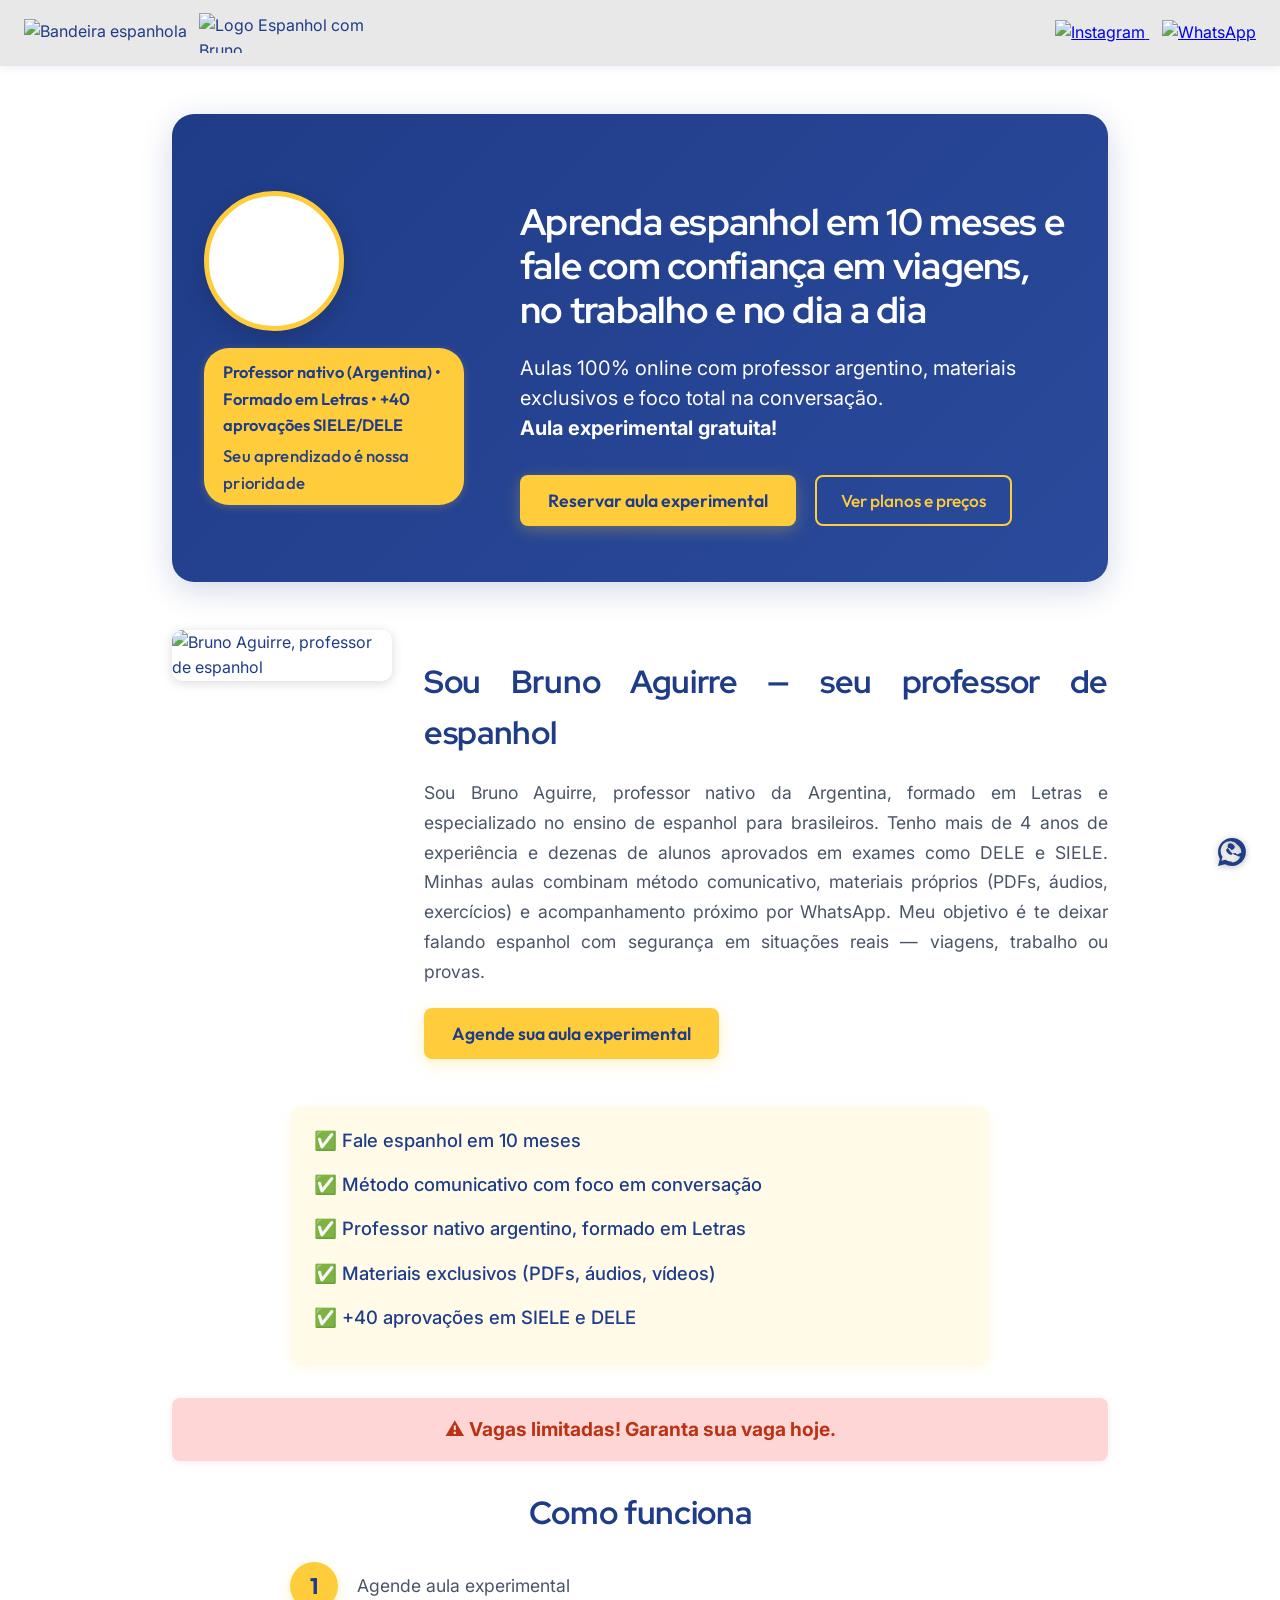
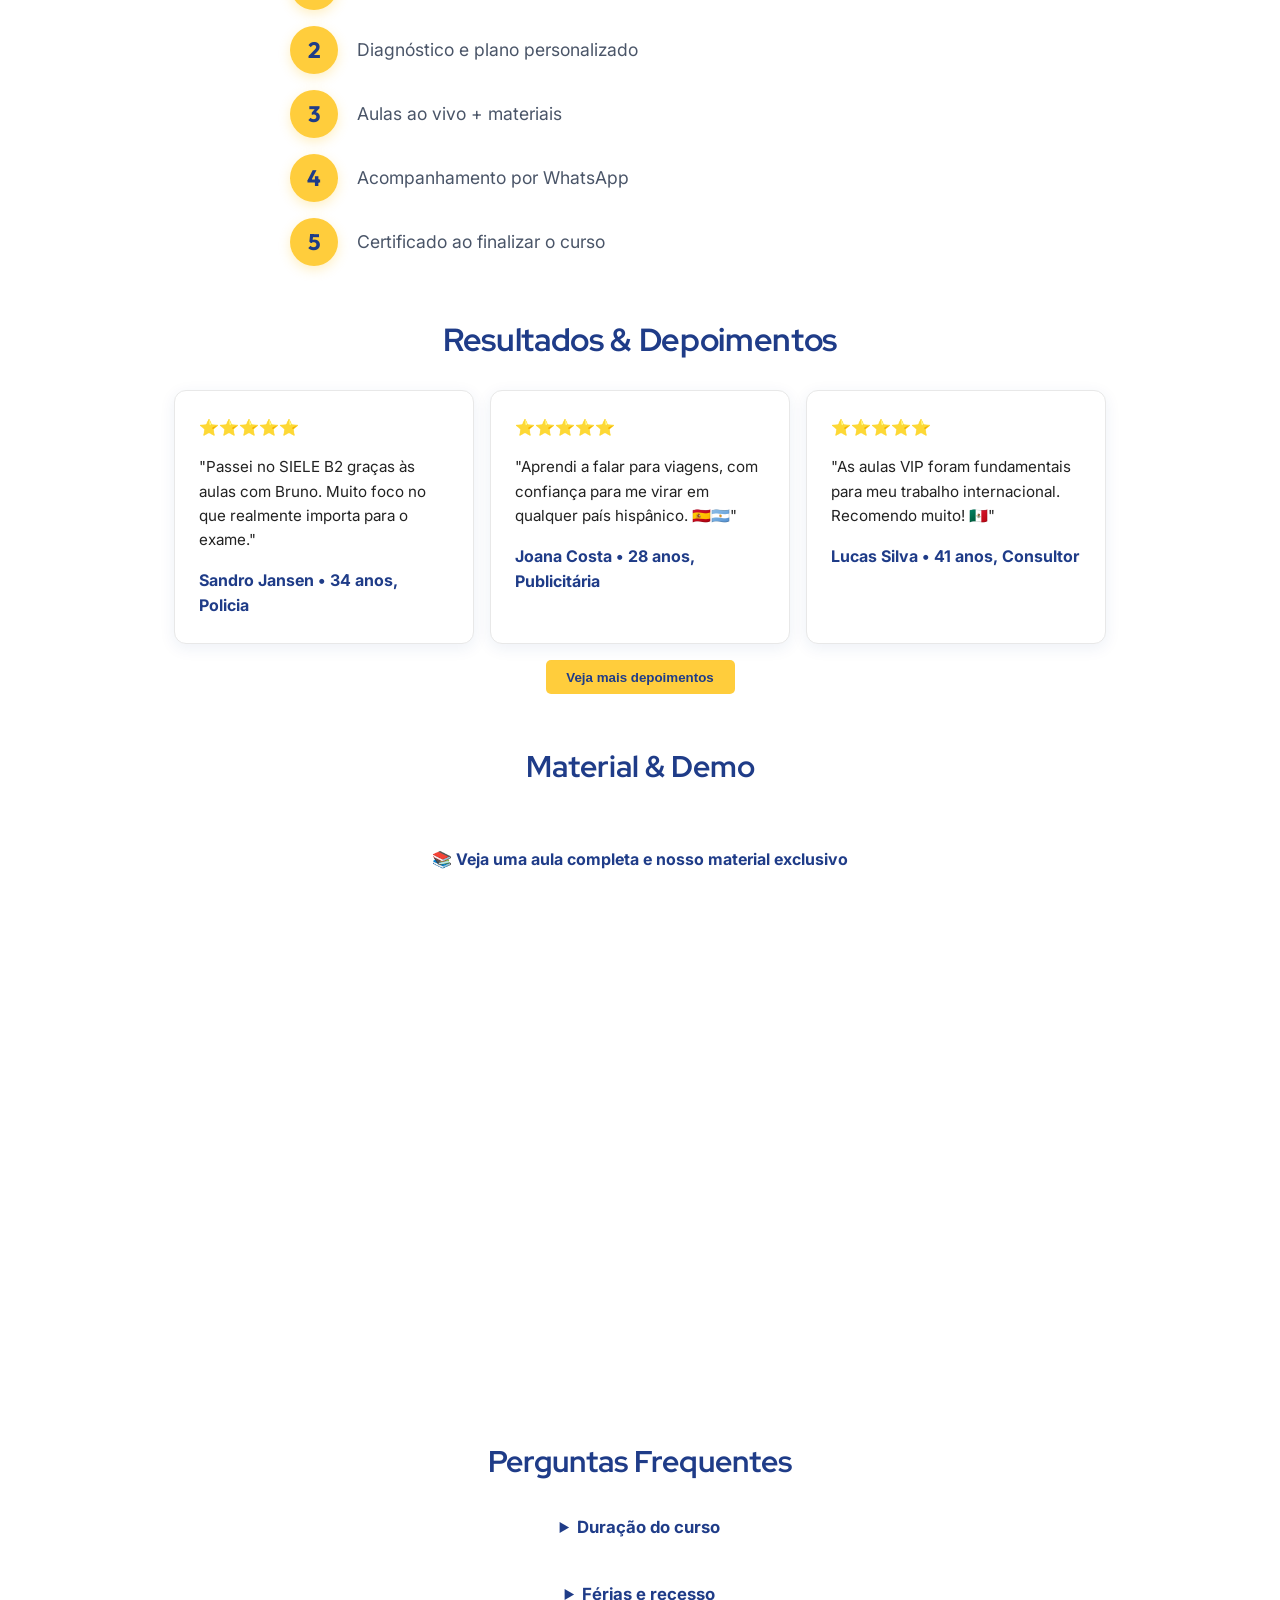
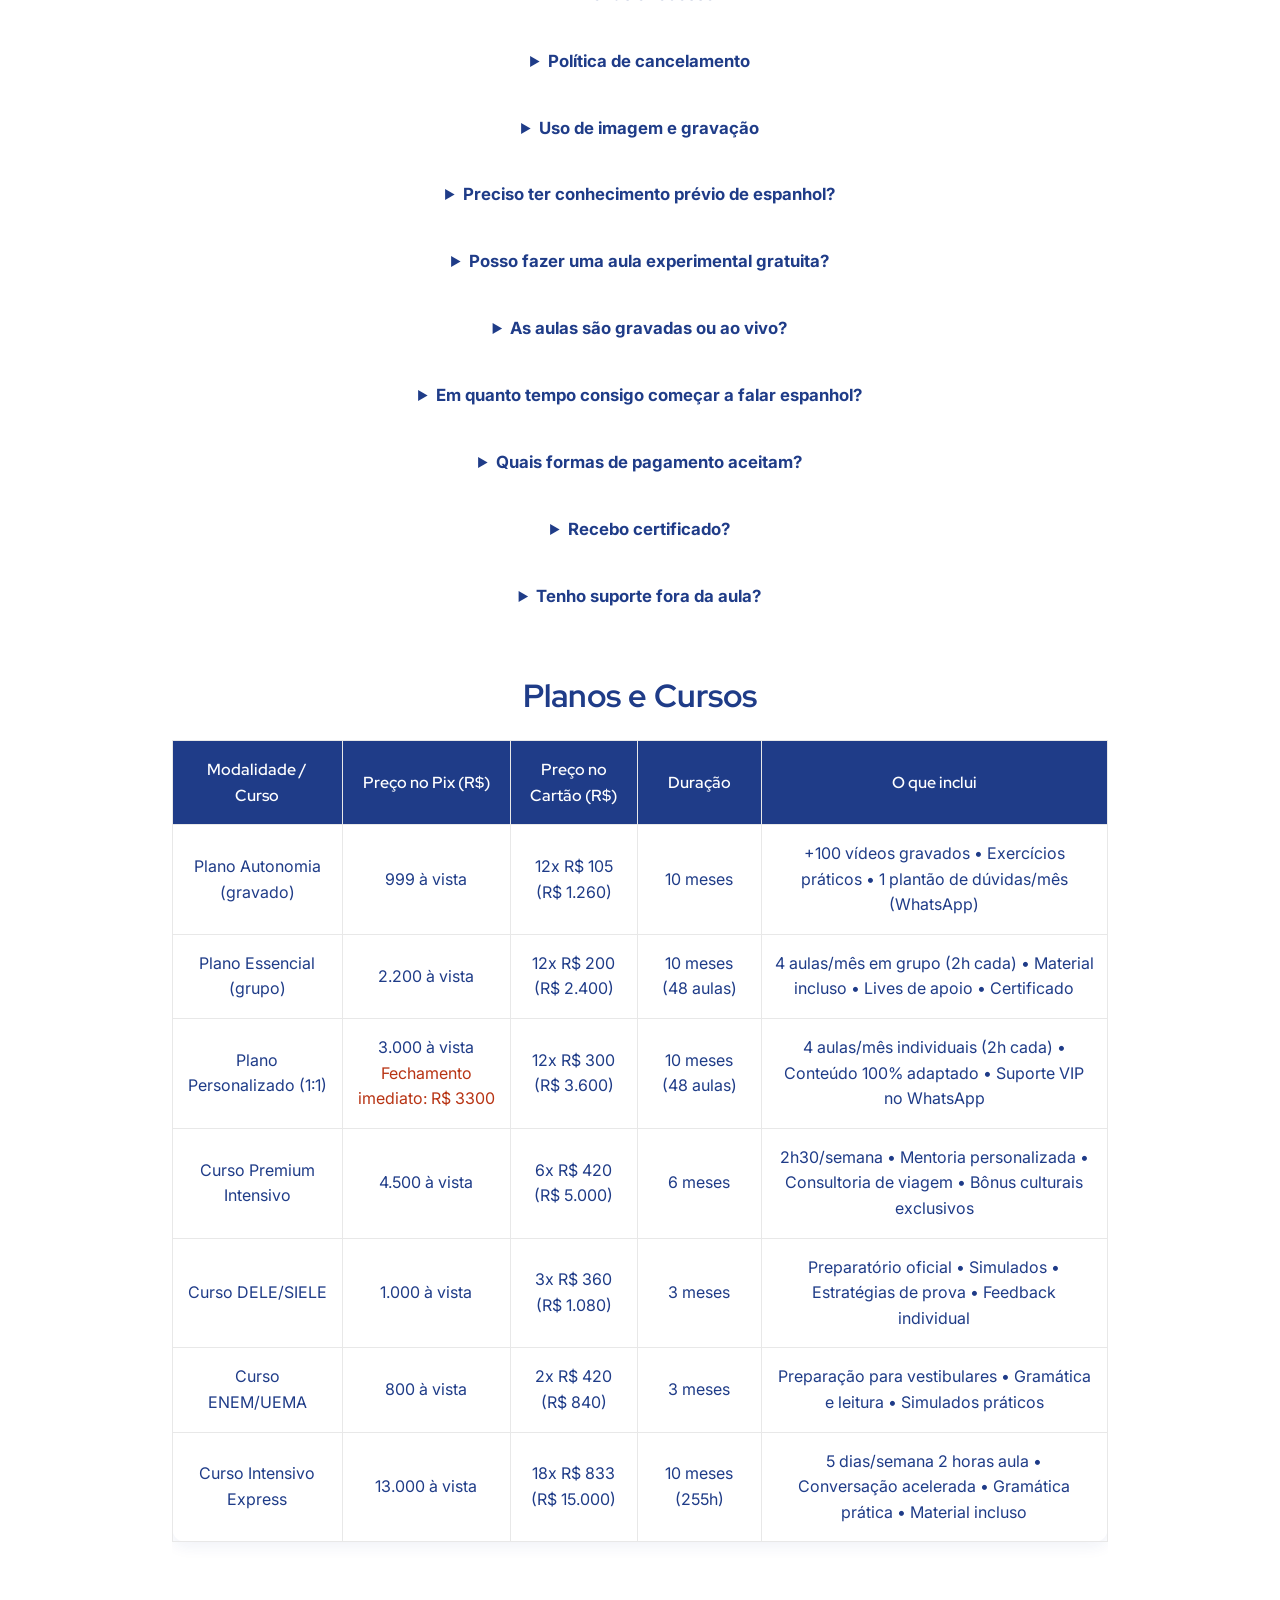
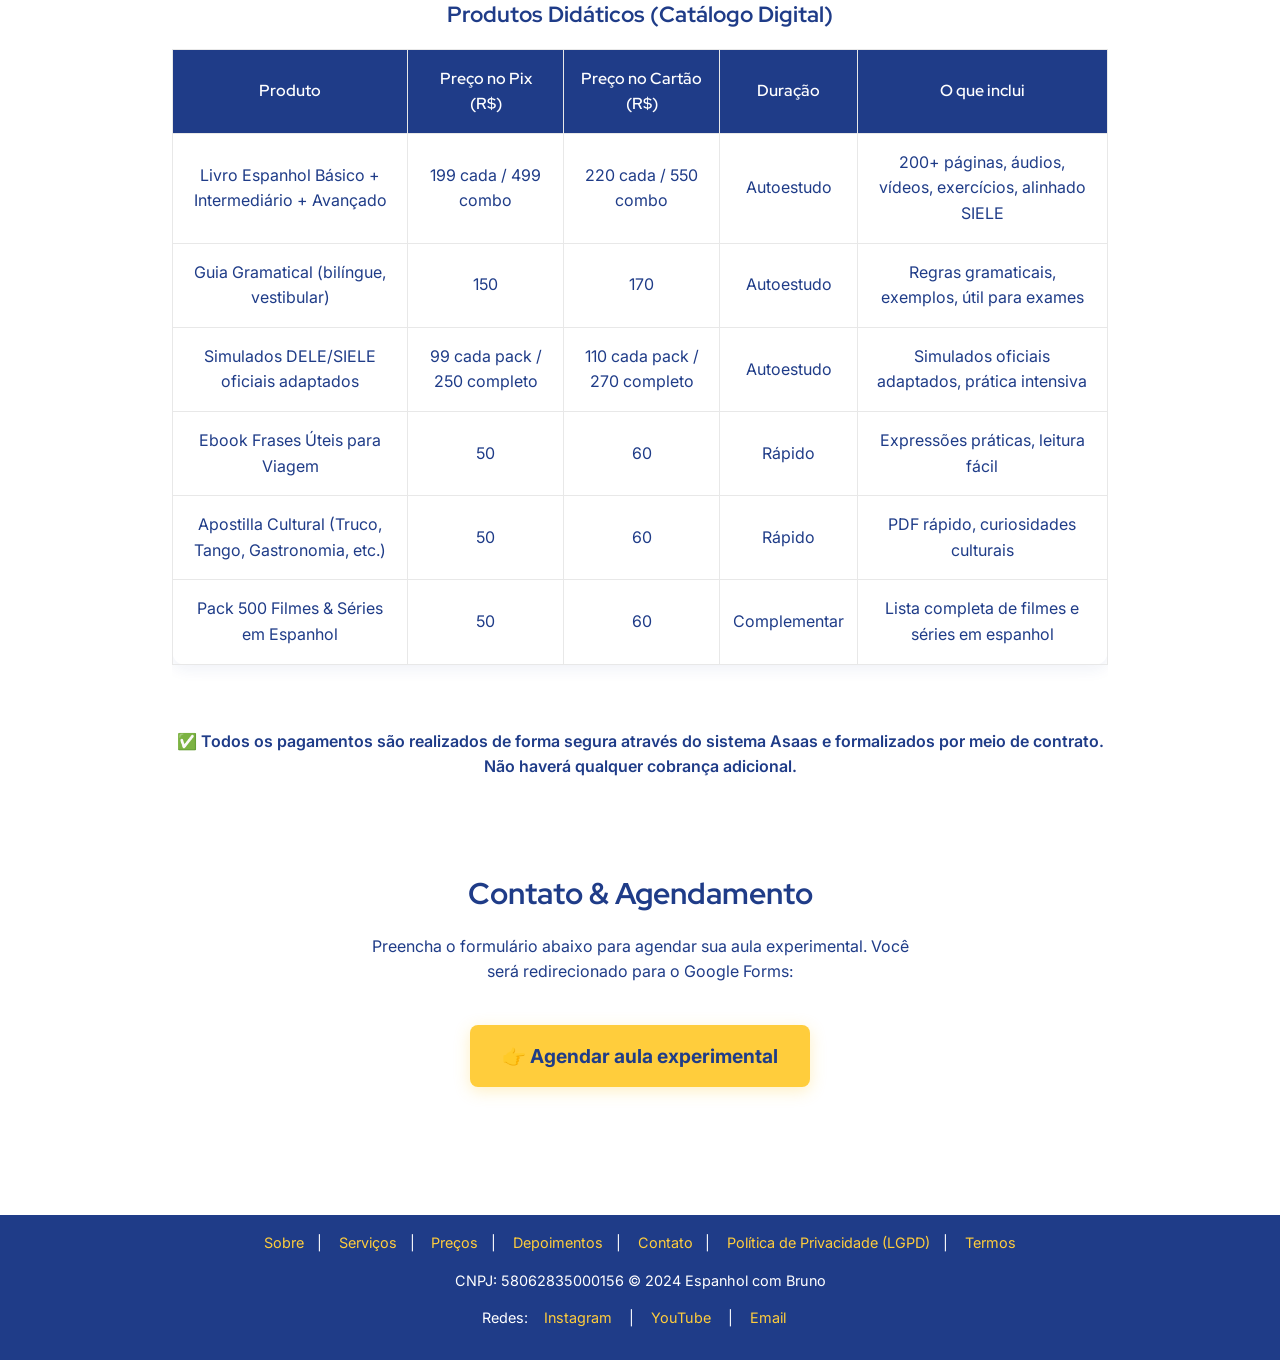
==== commit 93178dc3: "Tabla de precios actualizada." ====
--- a/Index.html
+++ b/Index.html
@@ -967,29 +967,29 @@
       <tbody>
         <tr>
           <td>Plano Autonomia (gravado)</td>
-          <td>990 à vista</td>
+          <td>999 à vista</td>
           <td>12x R$ 105 (R$ 1.260)</td>
-          <td>12 meses</td>
+          <td>10 meses</td>
           <td>+100 vídeos gravados • Exercícios práticos • 1 plantão de dúvidas/mês (WhatsApp)</td>
         </tr>
         <tr>
           <td>Plano Essencial (grupo)</td>
           <td>2.200 à vista</td>
-          <td>12x R$ 220 (R$ 2.640)</td>
-          <td>12 meses (48 aulas)</td>
+          <td>12x R$ 200 (R$ 2.400)</td>
+          <td>10 meses (48 aulas)</td>
           <td>4 aulas/mês em grupo (2h cada) • Material incluso • Lives de apoio • Certificado</td>
         </tr>
         <tr>
           <td>Plano Personalizado (1:1)</td>
-          <td>4.500 à vista<br><span style="color:#b83414;">Fechamento imediato: R$ 4.200</span></td>
-          <td>12x R$ 400 (R$ 4.800)</td>
-          <td>12 meses (48 aulas)</td>
+          <td>3.000 à vista<br><span style="color:#b83414;">Fechamento imediato: R$ 3300</span></td>
+          <td>12x R$ 300 (R$ 3.600)</td>
+          <td>10 meses (48 aulas)</td>
           <td>4 aulas/mês individuais (2h cada) • Conteúdo 100% adaptado • Suporte VIP no WhatsApp</td>
         </tr>
         <tr>
           <td>Curso Premium Intensivo</td>
           <td>4.500 à vista</td>
-          <td>6x R$ 800 (R$ 4.800)</td>
+          <td>6x R$ 420 (R$ 5.000)</td>
           <td>6 meses</td>
           <td>2h30/semana • Mentoria personalizada • Consultoria de viagem • Bônus culturais exclusivos</td>
         </tr>
@@ -1009,10 +1009,10 @@
         </tr>
         <tr>
           <td>Curso Intensivo Express</td>
-          <td>1.200 à vista</td>
-          <td>3x R$ 430 (R$ 1.290)</td>
-          <td>3 meses (85h)</td>
-          <td>5 dias/semana • Conversação acelerada • Gramática prática • Material incluso</td>
+          <td>13.000 à vista</td>
+          <td>18x R$ 833 (R$ 15.000)</td>
+          <td>10 meses (255h)</td>
+          <td>5 dias/semana 2 horas aula • Conversação acelerada • Gramática prática • Material incluso</td>
         </tr>
       </tbody>
     </table>
